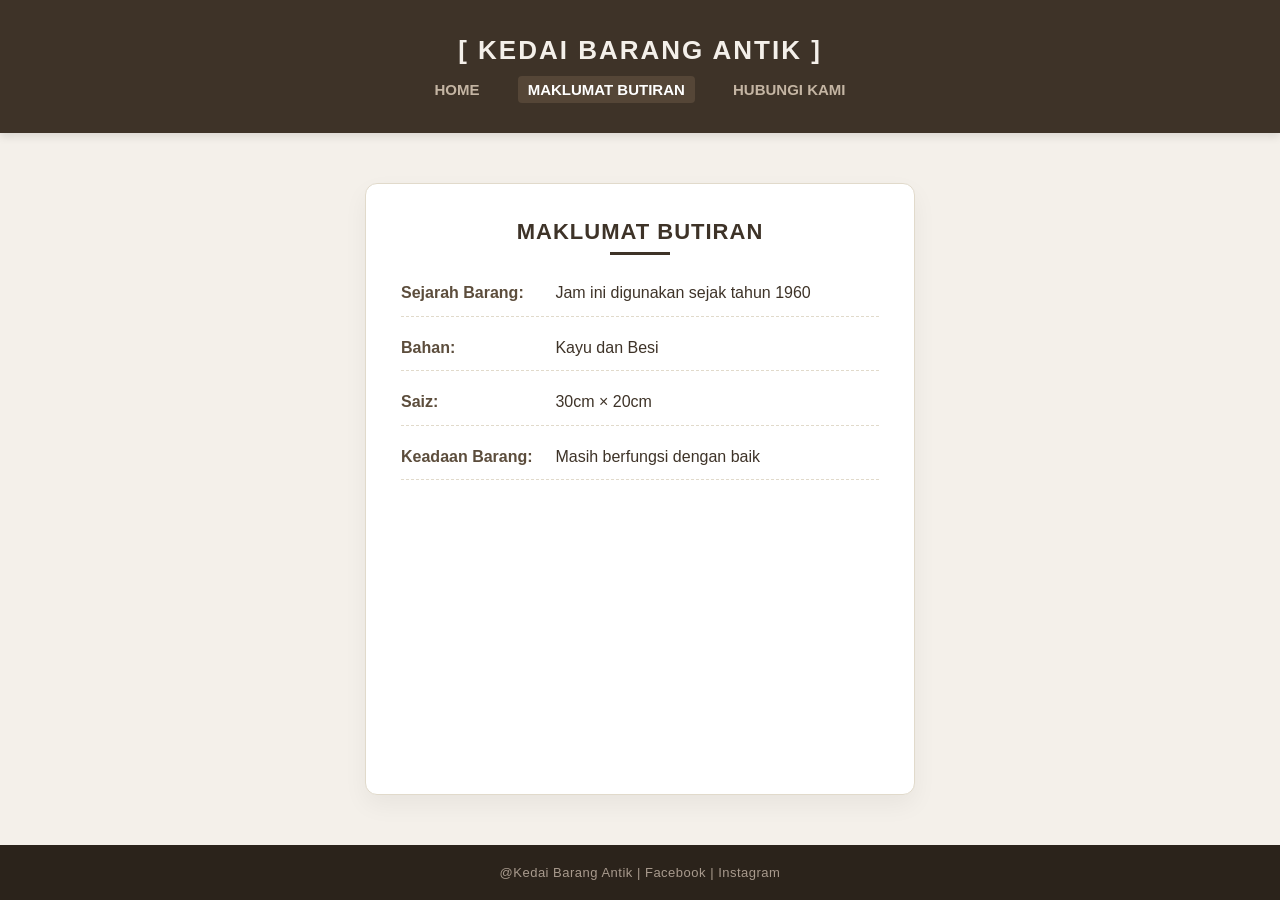
==== butiran.html @ 3d8b5fdb "update projek jam antik" ====
<!DOCTYPE html>
<html lang="ms">
<head>
    <meta charset="UTF-8">
    <meta name="viewport" content="width=device-width, initial-scale=1.0">
    <title>Kedai Barang Antik - Butiran</title>
    <style>
        /* Salin bulat-bulat CSS yang sama supaya reka bentuk konsisten */
        * { margin: 0; padding: 0; box-sizing: border-box; font-family: 'Arial', sans-serif; }
        body { background-color: #f4f0ea; color: #3e3328; display: flex; flex-direction: column; min-height: 100vh; }
        .header { background-color: #3e3328; color: #f4f0ea; text-align: center; padding: 35px 20px; box-shadow: 0 4px 8px rgba(0,0,0,0.1); }
        .header h1 { font-size: 26px; letter-spacing: 2px; margin-bottom: 15px; }
        .nav { font-size: 15px; font-weight: bold; }
        .nav a { text-decoration: none; color: #c4b5a3; margin: 0 12px; padding: 5px 10px; transition: all 0.3s ease; }
        .nav a:hover, .nav a.active { color: #ffffff; background-color: #554637; border-radius: 4px; }
        .container { flex: 1; max-width: 550px; width: 90%; margin: 50px auto; background: #ffffff; padding: 35px; border-radius: 12px; box-shadow: 0 10px 25px rgba(0,0,0,0.05); border: 1px solid #e1dacb; }
        .container h2 { font-size: 22px; text-align: center; margin-bottom: 25px; letter-spacing: 1px; color: #3e3328; position: relative; padding-bottom: 10px; }
        .container h2::after { content: ''; position: absolute; bottom: 0; left: 50%; transform: translateX(-50%); width: 60px; height: 3px; background-color: #3e3328; }
        .content-box p { font-size: 16px; margin-bottom: 18px; line-height: 1.6; border-bottom: 1px dashed #e1dacb; padding-bottom: 10px; }
        .content-box p strong { color: #5c4d3c; display: inline-block; width: 150px; }
        .footer { background-color: #2b231b; color: #a89a8d; text-align: center; padding: 20px 10px; font-size: 13px; margin-top: auto; letter-spacing: 0.5px; }
    </style>
</head>
<body>

    <div class="header">
        <h1>[ KEDAI BARANG ANTIK ]</h1>
        <div class="nav">
            <a href="index.html">HOME</a>
            <a href="butiran.html" class="active">MAKLUMAT BUTIRAN</a>
            <a href="hubungi.html">HUBUNGI KAMI</a>
        </div>
    </div>

    <div class="container">
        <h2>MAKLUMAT BUTIRAN</h2>
        <div class="content-box">
            <p><strong>Sejarah Barang:</strong> Jam ini digunakan sejak tahun 1960</p>
            <p><strong>Bahan:</strong> Kayu dan Besi</p>
            <p><strong>Saiz:</strong> 30cm × 20cm</p>
            <p><strong>Keadaan Barang:</strong> Masih berfungsi dengan baik</p>
        </div>
    </div>

    <div class="footer">
        @Kedai Barang Antik | Facebook | Instagram
    </div>

</body>
</html>
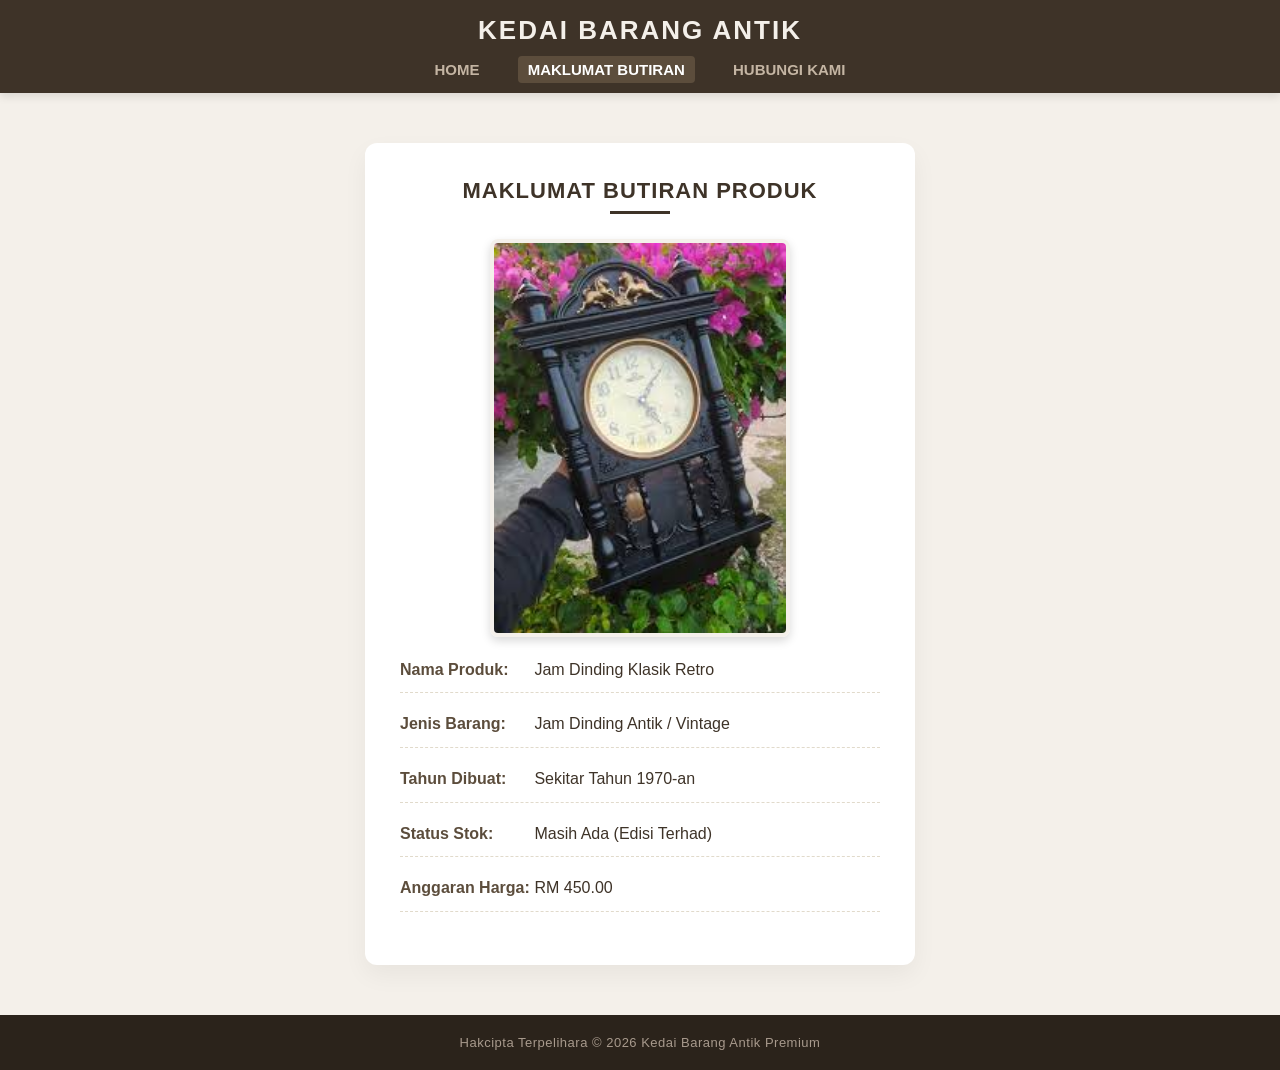
==== commit 4c7a8fcc: "commit to main" ====
--- a/butiran.html
+++ b/butiran.html
@@ -4,27 +4,12 @@
     <meta charset="UTF-8">
     <meta name="viewport" content="width=device-width, initial-scale=1.0">
     <title>Kedai Barang Antik - Butiran</title>
-    <style>
-        /* Salin bulat-bulat CSS yang sama supaya reka bentuk konsisten */
-        * { margin: 0; padding: 0; box-sizing: border-box; font-family: 'Arial', sans-serif; }
-        body { background-color: #f4f0ea; color: #3e3328; display: flex; flex-direction: column; min-height: 100vh; }
-        .header { background-color: #3e3328; color: #f4f0ea; text-align: center; padding: 35px 20px; box-shadow: 0 4px 8px rgba(0,0,0,0.1); }
-        .header h1 { font-size: 26px; letter-spacing: 2px; margin-bottom: 15px; }
-        .nav { font-size: 15px; font-weight: bold; }
-        .nav a { text-decoration: none; color: #c4b5a3; margin: 0 12px; padding: 5px 10px; transition: all 0.3s ease; }
-        .nav a:hover, .nav a.active { color: #ffffff; background-color: #554637; border-radius: 4px; }
-        .container { flex: 1; max-width: 550px; width: 90%; margin: 50px auto; background: #ffffff; padding: 35px; border-radius: 12px; box-shadow: 0 10px 25px rgba(0,0,0,0.05); border: 1px solid #e1dacb; }
-        .container h2 { font-size: 22px; text-align: center; margin-bottom: 25px; letter-spacing: 1px; color: #3e3328; position: relative; padding-bottom: 10px; }
-        .container h2::after { content: ''; position: absolute; bottom: 0; left: 50%; transform: translateX(-50%); width: 60px; height: 3px; background-color: #3e3328; }
-        .content-box p { font-size: 16px; margin-bottom: 18px; line-height: 1.6; border-bottom: 1px dashed #e1dacb; padding-bottom: 10px; }
-        .content-box p strong { color: #5c4d3c; display: inline-block; width: 150px; }
-        .footer { background-color: #2b231b; color: #a89a8d; text-align: center; padding: 20px 10px; font-size: 13px; margin-top: auto; letter-spacing: 0.5px; }
-    </style>
+    <link rel="stylesheet" href="style.css">
 </head>
 <body>
 
     <div class="header">
-        <h1>[ KEDAI BARANG ANTIK ]</h1>
+        <h1>KEDAI BARANG ANTIK</h1>
         <div class="nav">
             <a href="index.html">HOME</a>
             <a href="butiran.html" class="active">MAKLUMAT BUTIRAN</a>
@@ -33,17 +18,24 @@
     </div>
 
     <div class="container">
-        <h2>MAKLUMAT BUTIRAN</h2>
-        <div class="content-box">
-            <p><strong>Sejarah Barang:</strong> Jam ini digunakan sejak tahun 1960</p>
-            <p><strong>Bahan:</strong> Kayu dan Besi</p>
-            <p><strong>Saiz:</strong> 30cm × 20cm</p>
-            <p><strong>Keadaan Barang:</strong> Masih berfungsi dengan baik</p>
+        <h2>MAKLUMAT BUTIRAN PRODUK</h2>
+        
+        <div class="produk-container">
+            <!-- Gambar Jam Antik Awak -->
+            <img src="images/JamDinding.jpg" alt="Jam Dinding Antik" class="produk-img">
+            
+            <div class="content-box">
+                <p><strong>Nama Produk:</strong> Jam Dinding Klasik Retro</p>
+                <p><strong>Jenis Barang:</strong> Jam Dinding Antik / Vintage</p>
+                <p><strong>Tahun Dibuat:</strong> Sekitar Tahun 1970-an</p>
+                <p><strong>Status Stok:</strong> Masih Ada (Edisi Terhad)</p>
+                <p><strong>Anggaran Harga:</strong> RM 450.00</p>
+            </div>
         </div>
     </div>
 
     <div class="footer">
-        @Kedai Barang Antik | Facebook | Instagram
+        Hakcipta Terpelihara &copy; 2026 Kedai Barang Antik Premium
     </div>
 
 </body>
--- a/style.css
+++ b/style.css
@@ -0,0 +1,181 @@
+/* --- CSS UTAMA UNTUK KEDAI JAM ANTIK --- */
+* {
+    margin: 0;
+    padding: 0;
+    box-sizing: border-box;
+    font-family: 'Arial', sans-serif;
+}
+
+body {
+    background-color: #f4f0ea;
+    color: #3e3328;
+    display: flex;
+    flex-direction: column;
+    min-height: 100vh;
+}
+
+.header {
+    background-color: #3e3328;
+    color: #f4f0ea;
+    text-align: center;
+    padding: 15px 20px;
+    box-shadow: 0 4px 8px rgba(0, 0, 0, 0.1);
+}
+
+.header h1 {
+    font-size: 26px;
+    letter-spacing: 2px;
+    margin-bottom: 15px;
+}
+
+.nav {
+    font-size: 15px;
+    font-weight: bold;
+}
+
+.nav a {
+    text-decoration: none;
+    color: #c4b5a3;
+    margin: 0 12px;
+    padding: 5px 10px;
+    transition: all 0.3s ease;
+}
+
+.nav a:hover, 
+.nav a.active {
+    color: #ffffff;
+    background-color: #5c4d3c;
+    border-radius: 4px;
+}
+
+.container {
+    flex: 1;
+    max-width: 550px;
+    width: 90%;
+    margin: 50px auto;
+    background: #ffffff;
+    padding: 35px;
+    border-radius: 12px;
+    box-shadow: 0 10px 25px rgba(0, 0, 0, 0.05);
+}
+
+.container h2 {
+    font-size: 22px;
+    text-align: center;
+    margin-bottom: 25px;
+    letter-spacing: 1px;
+    color: #3e3328;
+    position: relative;
+    padding-bottom: 10px;
+}
+
+.container h2::after {
+    content: '';
+    position: absolute;
+    bottom: 0;
+    left: 50%;
+    transform: translateX(-50%);
+    width: 60px;
+    height: 3px;
+    background-color: #3e3328;
+}
+
+/* --- REKA BENTUK BORANG (HUBUNGI) --- */
+.borang {
+    display: flex;
+    flex-direction: column;
+    gap: 18px;
+}
+
+.input-group {
+    display: flex;
+    flex-direction: column;
+    gap: 8px;
+}
+
+.input-group label {
+    font-weight: bold;
+    font-size: 14px;
+    color: #5c4d3c;
+}
+
+.input-group input, 
+.input-group textarea {
+    outline: none;
+    width: 100%;
+    padding: 12px;
+    border: 1px solid #c4b5a3;
+    background-color: #faf9f6;
+    border-radius: 6px;
+    font-size: 14px;
+    transition: all 0.3s ease;
+}
+
+.input-group input:focus, 
+.input-group textarea:focus {
+    border-color: #3e3328;
+    box-shadow: 0 0 5px rgba(62, 51, 40, 0.2);
+}
+
+.btn-hantar {
+    background-color: #3e3328;
+    color: #ffffff;
+    padding: 14px;
+    border: none;
+    border-radius: 6px;
+    font-weight: bold;
+    font-size: 15px;
+    margin-top: 10px;
+    letter-spacing: 0.5px;
+    cursor: pointer;
+    transition: background-color 0.3s ease;
+}
+
+.btn-hantar:hover {
+    background-color: #5c4d3c;
+}
+
+/* --- REKA BENTUK GAMBAR JAM --- */
+.produk-container {
+    display: flex;
+    flex-direction: column;
+    align-items: center;
+    gap: 20px;
+}
+
+.produk-img {
+    width: 100%;
+    max-width: 300px;
+    height: auto;
+    border-radius: 8px;
+    box-shadow: 0 4px 10px rgba(0, 0, 0, 0.15);
+    border: 4px solid #f4f0ea;
+}
+
+.content-box {
+    width: 100%;
+}
+
+.content-box p {
+    font-size: 16px;
+    margin-bottom: 18px;
+    line-height: 1.6;
+    border-bottom: 1px dashed #e1dacb;
+    padding-bottom: 10px;
+}
+
+.content-box p strong {
+    color: #5c4d3c;
+    display: inline-block;
+    width: 130px;
+}
+
+.footer {
+    background-color: #2b231b;
+    color: #a89a8d;
+    text-align: center;
+    padding: 20px 10px;
+    font-size: 13px;
+    margin-top: auto;
+    letter-spacing: 0.5px;
+}
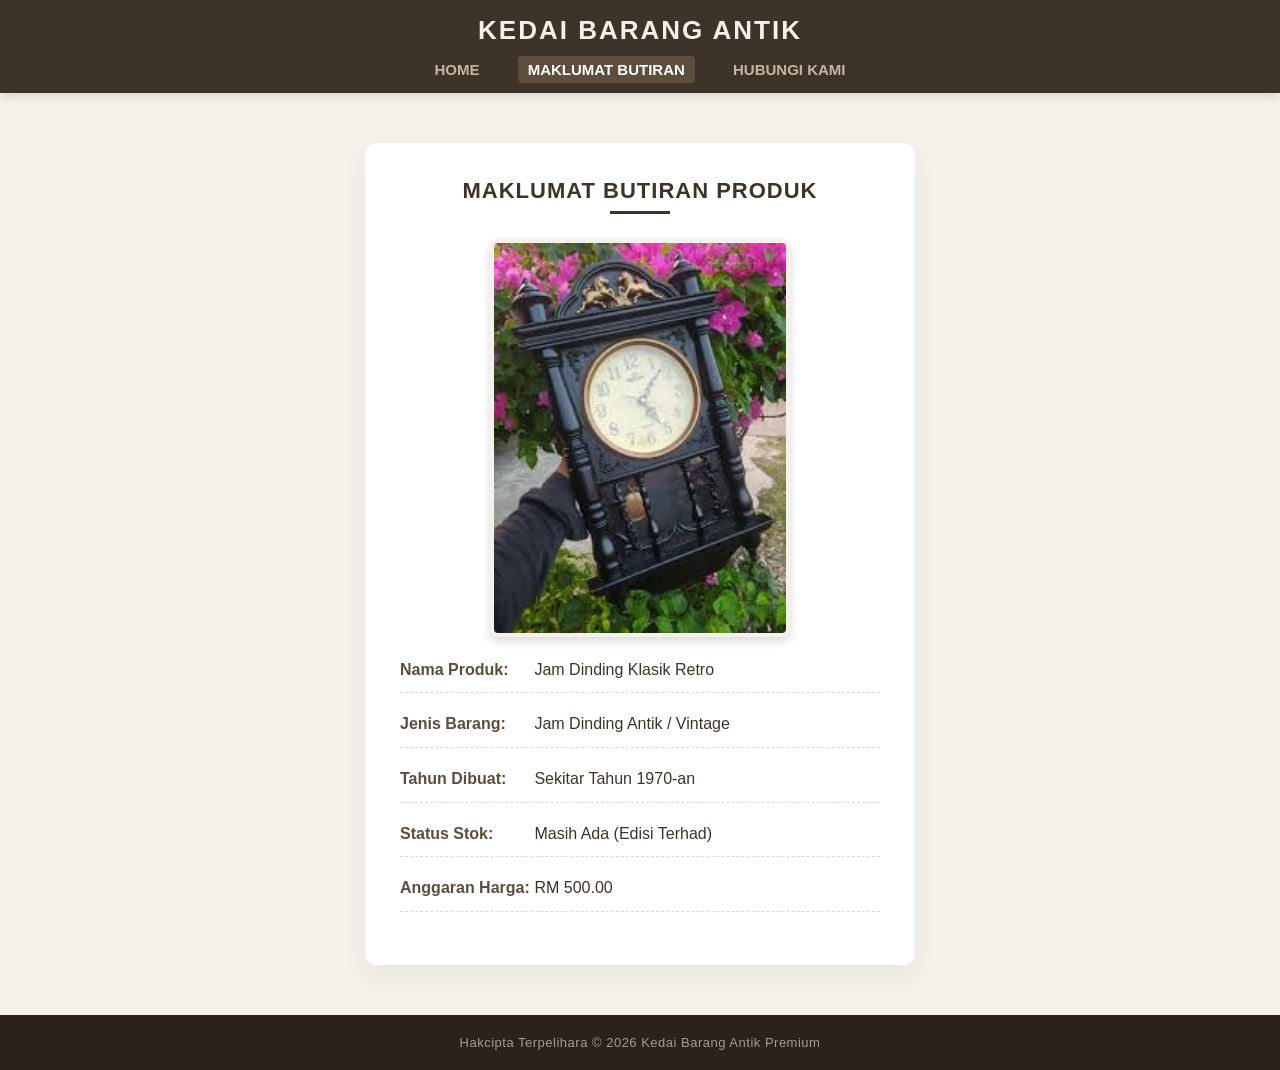
==== commit f3c1393a: "kemas main code" ====
--- a/butiran.html
+++ b/butiran.html
@@ -21,7 +21,7 @@
         <h2>MAKLUMAT BUTIRAN PRODUK</h2>
         
         <div class="produk-container">
-            <!-- Gambar Jam Antik Awak -->
+            <!-- Sila pastikan nama gambar dalam folder images betul -->
             <img src="images/JamDinding.jpg" alt="Jam Dinding Antik" class="produk-img">
             
             <div class="content-box">
@@ -29,7 +29,7 @@
                 <p><strong>Jenis Barang:</strong> Jam Dinding Antik / Vintage</p>
                 <p><strong>Tahun Dibuat:</strong> Sekitar Tahun 1970-an</p>
                 <p><strong>Status Stok:</strong> Masih Ada (Edisi Terhad)</p>
-                <p><strong>Anggaran Harga:</strong> RM 450.00</p>
+                <p><strong>Anggaran Harga:</strong> RM 500.00</p>
             </div>
         </div>
     </div>
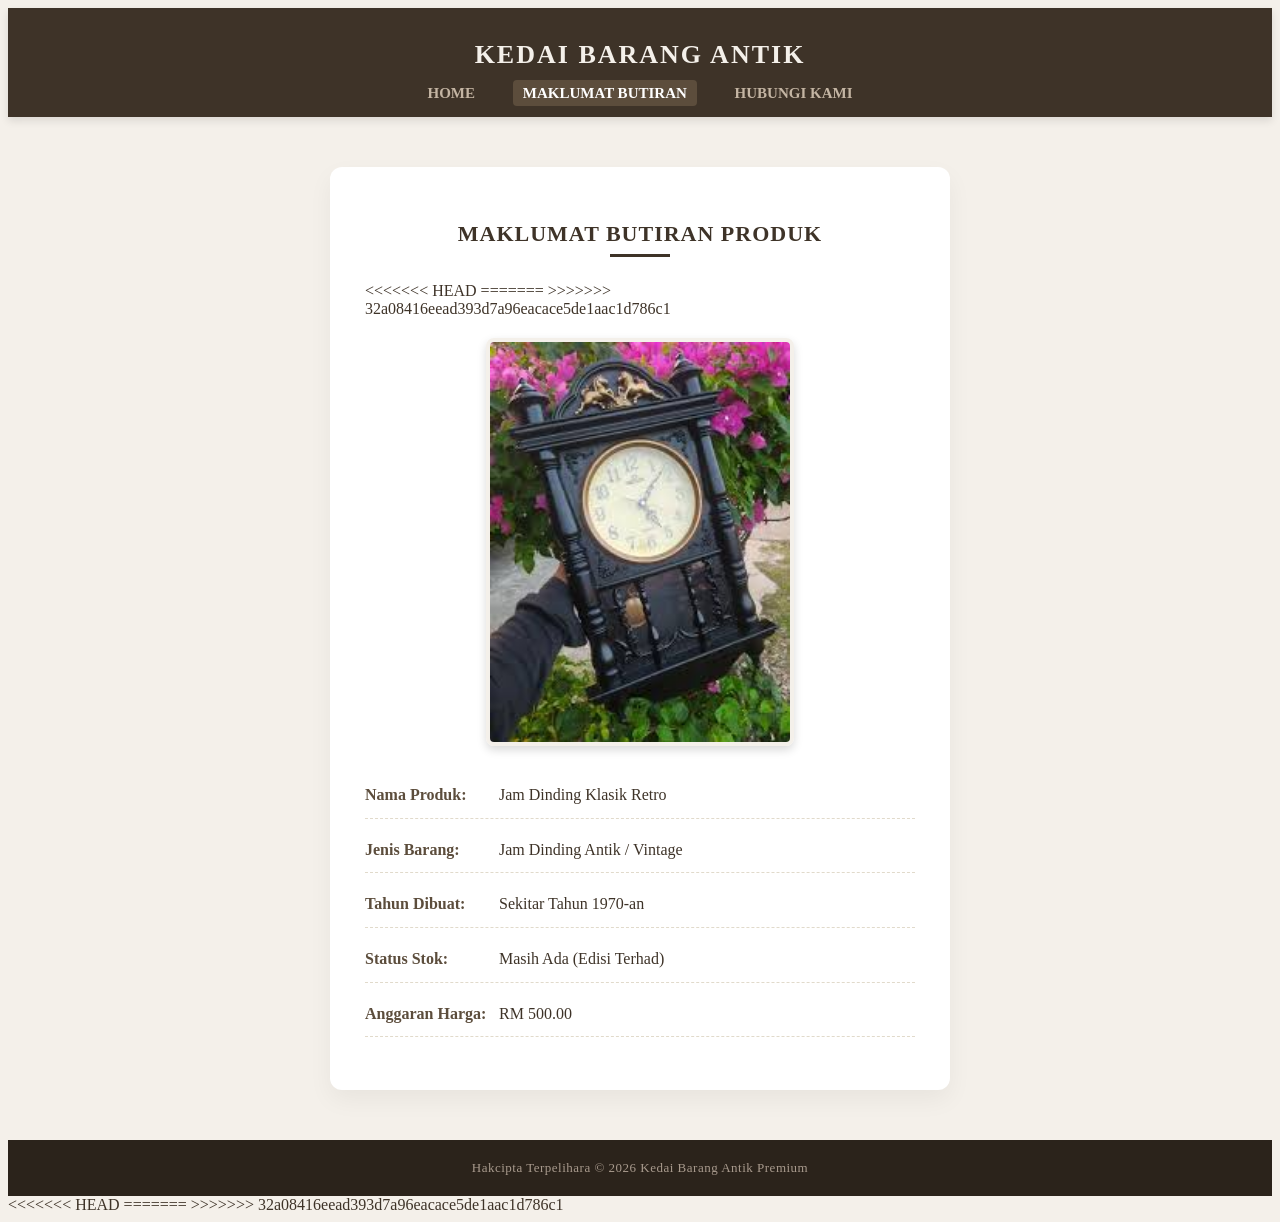
==== commit 229ce85b: "sete semua konflik jam antik" ====
--- a/butiran.html
+++ b/butiran.html
@@ -21,7 +21,10 @@
         <h2>MAKLUMAT BUTIRAN PRODUK</h2>
         
         <div class="produk-container">
+<<<<<<< HEAD
             <!-- Sila pastikan nama gambar dalam folder images betul -->
+=======
+>>>>>>> 32a08416eead393d7a96eacace5de1aac1d786c1
             <img src="images/JamDinding.jpg" alt="Jam Dinding Antik" class="produk-img">
             
             <div class="content-box">
@@ -39,4 +42,8 @@
     </div>
 
 </body>
-</html>+<<<<<<< HEAD
+</html>
+=======
+</html>
+>>>>>>> 32a08416eead393d7a96eacace5de1aac1d786c1
--- a/style.css
+++ b/style.css
@@ -1,3 +1,4 @@
+<<<<<<< HEAD
 /* --- CSS UTAMA UNTUK KEDAI JAM ANTIK --- */
 * {
     margin: 0;
@@ -178,4 +179,186 @@
     font-size: 13px;
     margin-top: auto;
     letter-spacing: 0.5px;
+=======
+/* --- CSS UTAMA UNTUK KEDAI JAM ANTIK --- */
+* {
+    margin: 0;
+    padding: 0;
+    box-sizing: border-box;
+    font-family: 'Arial', sans-serif;
+}
+
+body {
+    background-color: #f4f0ea;
+    color: #3e3328;
+    display: flex;
+    flex-direction: column;
+    min-height: 100vh;
+}
+
+.header {
+    background-color: #3e3328;
+    color: #f4f0ea;
+    text-align: center;
+    padding: 15px 20px;
+    box-shadow: 0 4px 8px rgba(0, 0, 0, 0.1);
+}
+
+.header h1 {
+    font-size: 26px;
+    letter-spacing: 2px;
+    margin-bottom: 15px;
+}
+
+.nav {
+    font-size: 15px;
+    font-weight: bold;
+}
+
+.nav a {
+    text-decoration: none;
+    color: #c4b5a3;
+    margin: 0 12px;
+    padding: 5px 10px;
+    transition: all 0.3s ease;
+}
+
+.nav a:hover, 
+.nav a.active {
+    color: #ffffff;
+    background-color: #5c4d3c;
+    border-radius: 4px;
+}
+
+.container {
+    flex: 1;
+    max-width: 550px;
+    width: 90%;
+    margin: 50px auto;
+    background: #ffffff;
+    padding: 35px;
+    border-radius: 12px;
+    box-shadow: 0 10px 25px rgba(0, 0, 0, 0.05);
+}
+
+.container h2 {
+    font-size: 22px;
+    text-align: center;
+    margin-bottom: 25px;
+    letter-spacing: 1px;
+    color: #3e3328;
+    position: relative;
+    padding-bottom: 10px;
+}
+
+.container h2::after {
+    content: '';
+    position: absolute;
+    bottom: 0;
+    left: 50%;
+    transform: translateX(-50%);
+    width: 60px;
+    height: 3px;
+    background-color: #3e3328;
+}
+
+/* --- REKA BENTUK BORANG (HUBUNGI) --- */
+.borang {
+    display: flex;
+    flex-direction: column;
+    gap: 18px;
+}
+
+.input-group {
+    display: flex;
+    flex-direction: column;
+    gap: 8px;
+}
+
+.input-group label {
+    font-weight: bold;
+    font-size: 14px;
+    color: #5c4d3c;
+}
+
+.input-group input, 
+.input-group textarea {
+    outline: none;
+    width: 100%;
+    padding: 12px;
+    border: 1px solid #c4b5a3;
+    background-color: #faf9f6;
+    border-radius: 6px;
+    font-size: 14px;
+    transition: all 0.3s ease;
+}
+
+.input-group input:focus, 
+.input-group textarea:focus {
+    border-color: #3e3328;
+    box-shadow: 0 0 5px rgba(62, 51, 40, 0.2);
+}
+
+.btn-hantar {
+    background-color: #3e3328;
+    color: #ffffff;
+    padding: 14px;
+    border: none;
+    border-radius: 6px;
+    font-weight: bold;
+    font-size: 15px;
+    margin-top: 10px;
+    letter-spacing: 0.5px;
+    cursor: pointer;
+    transition: background-color 0.3s ease;
+}
+
+.btn-hantar:hover {
+    background-color: #5c4d3c;
+}
+
+/* --- REKA BENTUK GAMBAR JAM --- */
+.produk-container {
+    display: flex;
+    flex-direction: column;
+    align-items: center;
+    gap: 20px;
+}
+
+.produk-img {
+    width: 100%;
+    max-width: 300px;
+    height: auto;
+    border-radius: 8px;
+    box-shadow: 0 4px 10px rgba(0, 0, 0, 0.15);
+    border: 4px solid #f4f0ea;
+}
+
+.content-box {
+    width: 100%;
+}
+
+.content-box p {
+    font-size: 16px;
+    margin-bottom: 18px;
+    line-height: 1.6;
+    border-bottom: 1px dashed #e1dacb;
+    padding-bottom: 10px;
+}
+
+.content-box p strong {
+    color: #5c4d3c;
+    display: inline-block;
+    width: 130px;
+}
+
+.footer {
+    background-color: #2b231b;
+    color: #a89a8d;
+    text-align: center;
+    padding: 20px 10px;
+    font-size: 13px;
+    margin-top: auto;
+    letter-spacing: 0.5px;
+>>>>>>> 32a08416eead393d7a96eacace5de1aac1d786c1
 }
